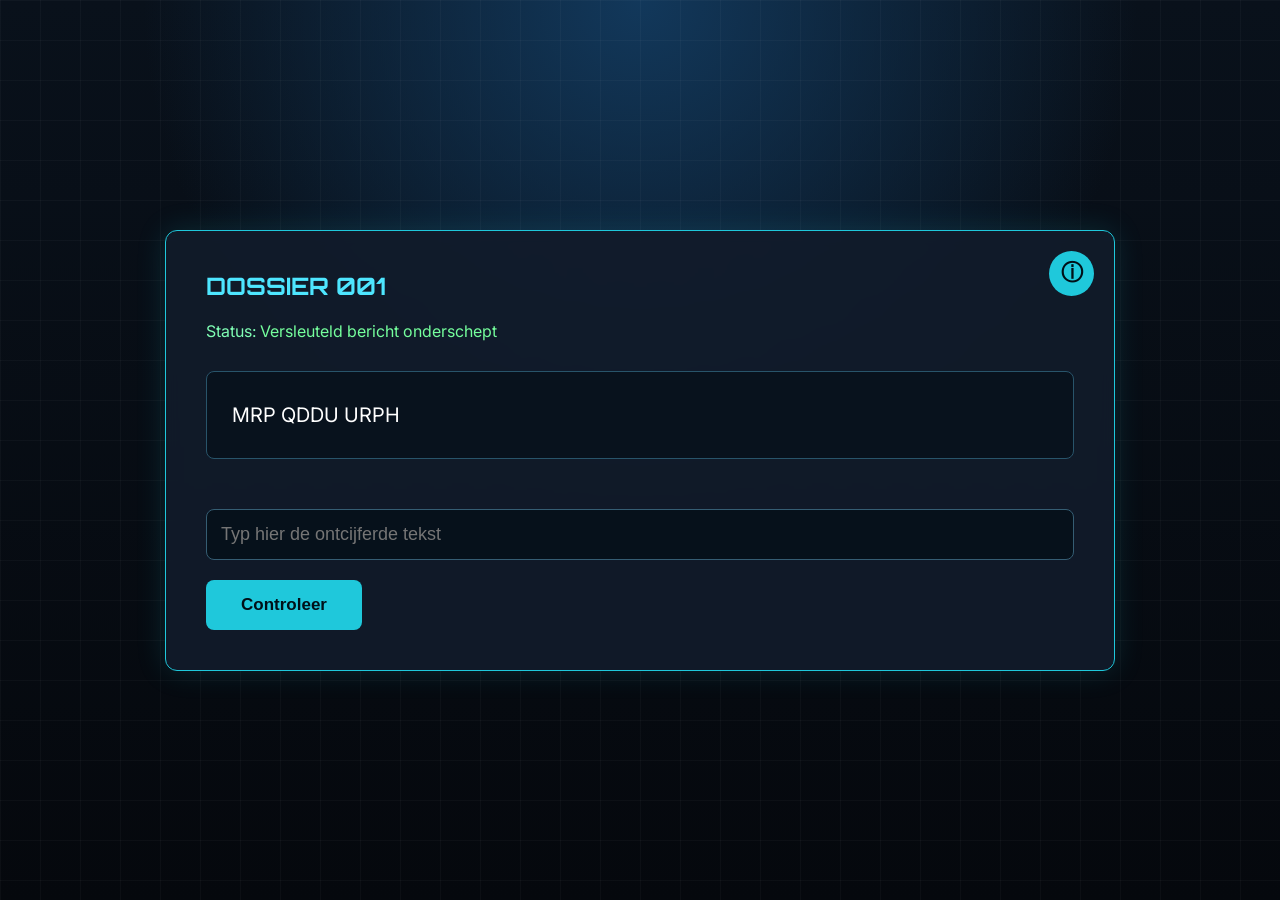
==== missie1.html @ 417d9df4 "website" ====
<!DOCTYPE html>
<html lang="nl">

<head>
    <meta charset="UTF-8">
    <title>Dossier 001</title>

    <link rel="stylesheet" href="css/style.css">
</head>

<body>

<div class="terminal">

    <div class="window">

        <!-- Info knop -->
        <button id="infoButton" class="info-btn">ⓘ</button>

        <h2>DOSSIER 001</h2>

        <div class="status">
            Status:
            <span class="green">Versleuteld bericht onderschept</span>
        </div>

        <div class="message">
            MRP QDDU URPH
        </div>

        <input
            id="answer"
            placeholder="Typ hier de ontcijferde tekst">

        <br><br>

        <button
            onclick="checkAnswer('nrp qddu urph','missie2.html')">
            Controleer
        </button>

        <button
            id="hintButton"
            class="hint-btn"
            style="display:none;">
            Extra hint
        </button>

        <p id="result"></p>

    </div>

</div>

<!-- Popup -->

<div id="infoModal" class="modal">

    <div class="modal-content">

        <span id="closeModal">&times;</span>

        <h2>ANALISTENBRIEFING</h2>

        <p>

            De gebruikte encryptie is herkend als een Caesar-substitutie.<br>
            <br>
            Bij deze techniek wordt iedere letter vervangen door een andere letter die steeds hetzelfde aantal plaatsen verder in het alfabet staat.<br>
            <br>
            Bijvoorbeeld: <br>
            <br>
            a = d<br>
            b = e<br>
            c = f<br>
            <br>
            Julius Caesar gebruikte deze geheimschrift 2000 jaar geleden om met zijn veldheren te communiceren. <br>
            Zelfs als de vijand het bericht in handen kreeg, wisten ze niet wat Caesar van plan was. <br>
            <br>
        </p>

    </div>

</div>

<script src="js/missie.js"></script>

</body>

</html>
---- css/style.css ----
@import url('https://fonts.googleapis.com/css2?family=Inter:wght@300;400;600;700&family=Orbitron:wght@500;700&display=swap');

*{
    margin:0;
    padding:0;
    box-sizing:border-box;
}

body{

    background:#09111b;

    background-image:
        radial-gradient(circle at top,#12385b 0%,transparent 45%),
        linear-gradient(#09111b,#05080d);

    color:white;

    font-family:Inter,sans-serif;

    min-height:100vh;

    display:flex;

    justify-content:center;

    align-items:center;

    overflow:hidden;
}

/* achtergrond-grid */

body::before{

    content:"";

    position:fixed;

    inset:0;

    background-image:
        linear-gradient(rgba(255,255,255,.03) 1px, transparent 1px),
        linear-gradient(90deg, rgba(255,255,255,.03) 1px, transparent 1px);

    background-size:40px 40px;

    pointer-events:none;
}

.terminal{

    width:min(950px,92vw);

    animation:fadein 1s;
}

.window{

    background:rgba(18,28,43,.92);

    border:1px solid #1fc8db;

    border-radius:12px;

    padding:40px;

    box-shadow:
        0 0 30px rgba(31,200,219,.15);

    backdrop-filter:blur(8px);
}

.hidden{

    display:none;
}

h1,h2{

    font-family:Orbitron,sans-serif;

    color:#4ee6ff;

    margin-bottom:20px;
}

.line{

    height:2px;

    background:#1fc8db;

    margin:20px 0;
}

#boot{

    font-family:monospace;

    white-space:pre-line;

    line-height:1.8;

    font-size:17px;

    color:#9defff;
}

#story{

    white-space:pre-line;

    font-size:18px;

    line-height:1.8;

    min-height:240px;
}

.status{

    color:#80ffb5;

    margin-bottom:25px;
}

.message{

    background:#08121d;

    border:1px solid #28546a;

    padding:25px;

    border-radius:8px;

    margin:30px 0;

    font-size:20px;

    line-height:1.8;
}

button{

    background:#1fc8db;

    color:#001018;

    border:none;

    padding:15px 35px;

    border-radius:8px;

    cursor:pointer;

    font-size:17px;

    font-weight:bold;

    transition:.25s;
}

button:hover{

    transform:translateY(-2px);

    box-shadow:0 0 20px rgba(31,200,219,.5);
}

input{

    width:100%;

    margin-top:20px;

    padding:14px;

    border-radius:8px;

    border:1px solid #355d73;

    background:#06111b;

    color:white;

    font-size:18px;
}

.green{

    color:#75ff9d;
}

.red{

    color:#ff7d7d;
}

@keyframes fadein{

from{

opacity:0;
transform:translateY(20px);

}

to{

opacity:1;
transform:none;

}

}
.info-btn{

    position:absolute;

    top:20px;

    right:20px;

    width:45px;

    height:45px;

    border-radius:50%;

    font-size:22px;

    padding:0;
}

.window{

    position:relative;
}

.modal{

    display:none;

    position:fixed;

    inset:0;

    background:rgba(0,0,0,.7);

    justify-content:center;

    align-items:center;

    z-index:999;
}

.modal-content{

    width:min(650px,90vw);

    background:#102030;

    padding:35px;

    border-radius:12px;

    border:1px solid #1fc8db;

    color:white;
}

#closeModal{

    float:right;

    cursor:pointer;

    font-size:30px;
}

.hint-btn{

    margin-left:15px;

    background:#ffaa33;
}

.layout{
    display:flex;
    gap:20px;
    margin-top:20px;
}

.panel{
    flex:1;
    background:#08121d;
    border:1px solid #28546a;
    padding:20px;
    border-radius:10px;
}

.cipher{
    font-size:20px;
    letter-spacing:2px;
    line-height:1.8;
}

.controls{
    margin:20px 0;
    display:flex;
    gap:10px;
}

.correct{
    color:#4ee6ff;
    font-weight:bold;
}

.unchanged{
    color:#ff5c5c; /* rood = nog niet opgelost */
}

.correct{
    color:#4ee6ff; /* blauw = opgelost */
    font-weight:bold;
}

.decoder{

    margin-top:30px;

    font-size:28px;

    letter-spacing:10px;

}

.decoder div{

    margin-bottom:20px;

}

#calculation{

    font-size:18px;

    letter-spacing:normal;

    color:#4ee6ff;

    min-height:80px;

}

.resultLetter{

    color:#4ee6ff;

    font-weight:bold;

}

.empty{

    color:#555;
}

#progressBar{

    width:100%;
    
    height:25px;
    
    background:#1b2b3c;
    
    margin-top:20px;
    
    border-radius:5px;
    
    overflow:hidden;
    
    }
    
    #progress{
    
    width:0%;
    
    height:100%;
    
    background:#4ee6ff;
    
    transition:.1s;
    
    }
    
    #attempts{
    
    margin-top:20px;
    
    font-size:20px;
    
    font-family:monospace;
    
    }
    
    #secret{
    
    margin-top:30px;
    
    font-size:26px;
    
    color:#7cff9a;
    
    font-weight:bold;
    
    }
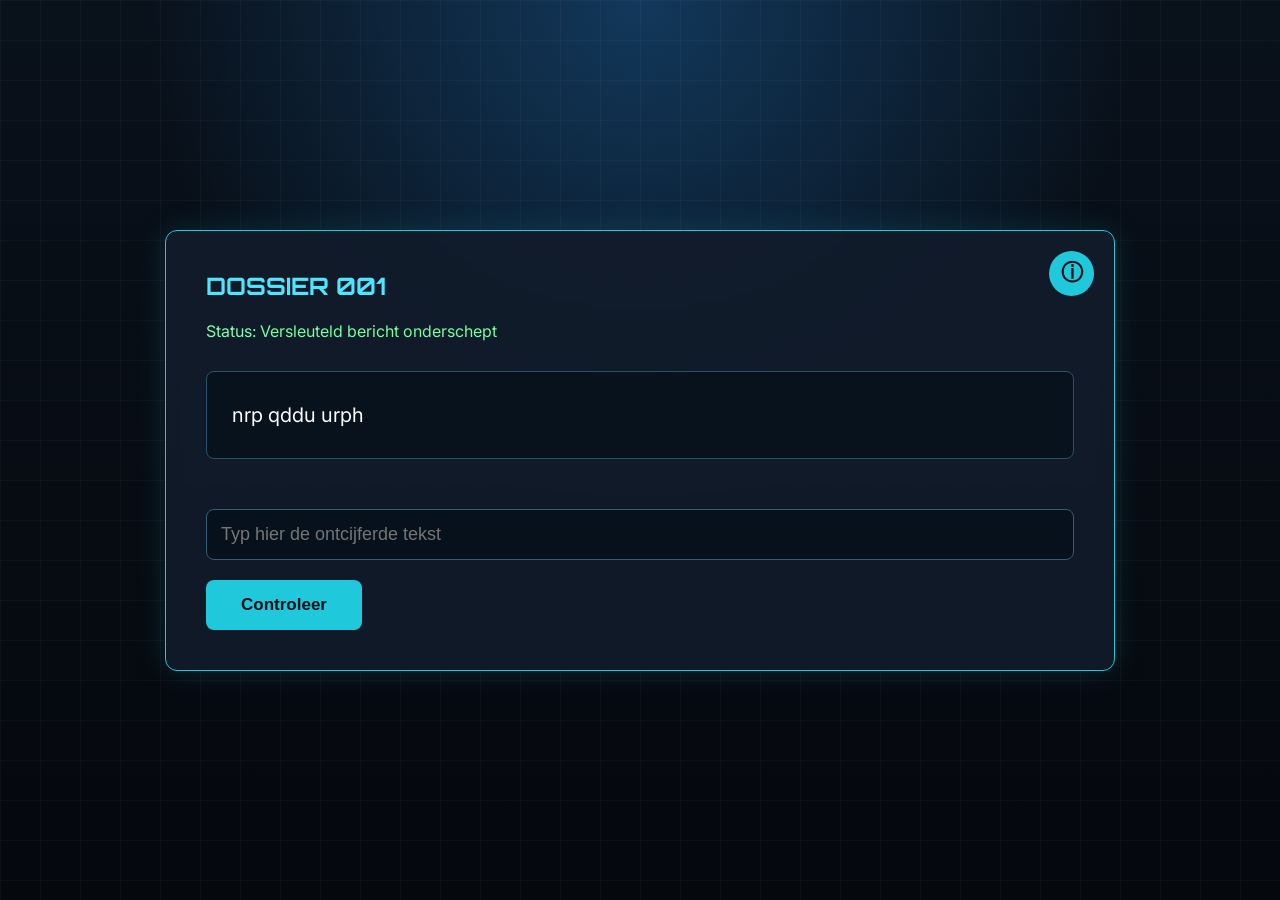
==== commit f6fbc733: "small changes" ====
--- a/missie1.html
+++ b/missie1.html
@@ -25,7 +25,7 @@
         </div>
 
         <div class="message">
-            MRP QDDU URPH
+            nrp qddu urph
         </div>
 
         <input
@@ -35,7 +35,7 @@
         <br><br>
 
         <button
-            onclick="checkAnswer('nrp qddu urph','missie2.html')">
+            onclick="checkAnswer('kom naar rome','missie2.html')">
             Controleer
         </button>
 
--- a/css/style.css
+++ b/css/style.css
@@ -417,4 +417,20 @@
     
     font-weight:bold;
     
+    }
+
+    #frequency{
+        display:grid;
+        grid-template-columns: 1fr 1fr;
+        gap:8px 20px;
+        margin-top:10px;
+    }
+    
+    .freq-item{
+        display:flex;
+        justify-content:space-between;
+        padding:4px 8px;
+        background:#0d1b2a;
+        border-radius:4px;
+        font-family:monospace;
     }
